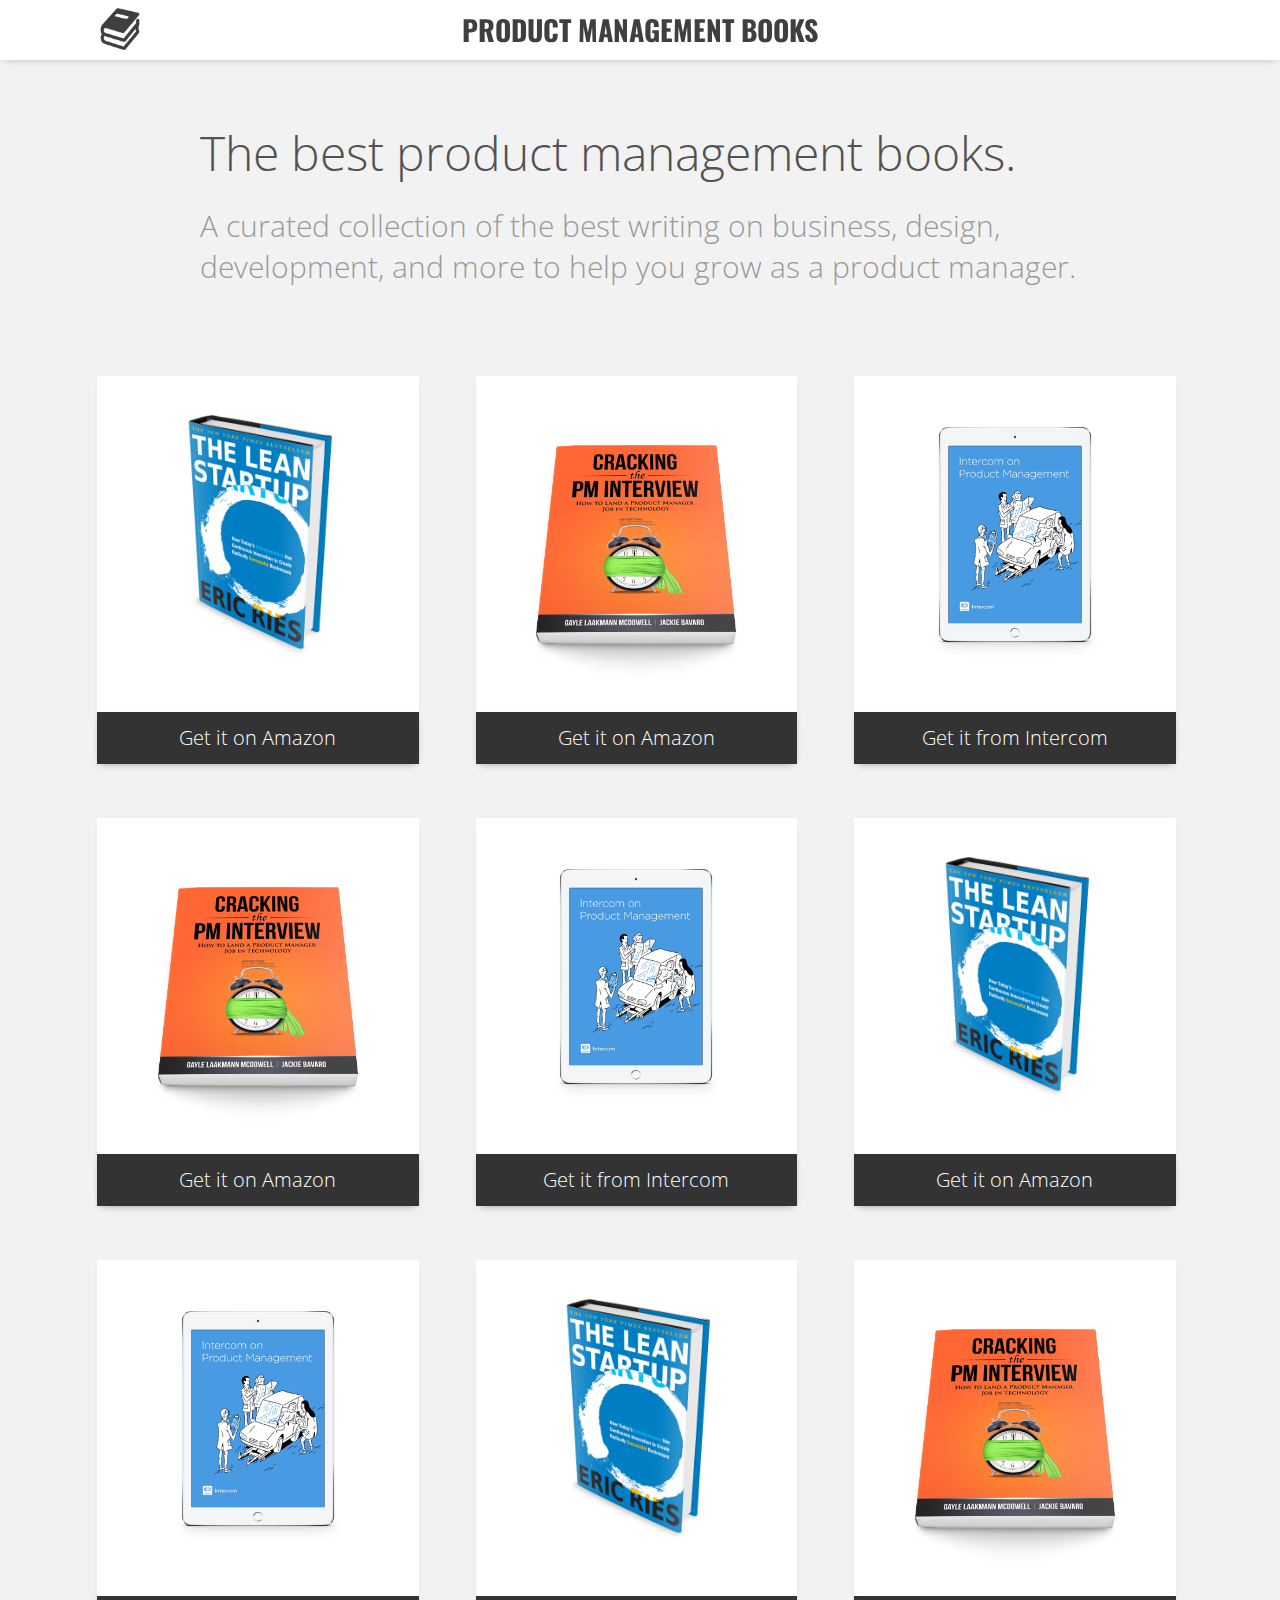
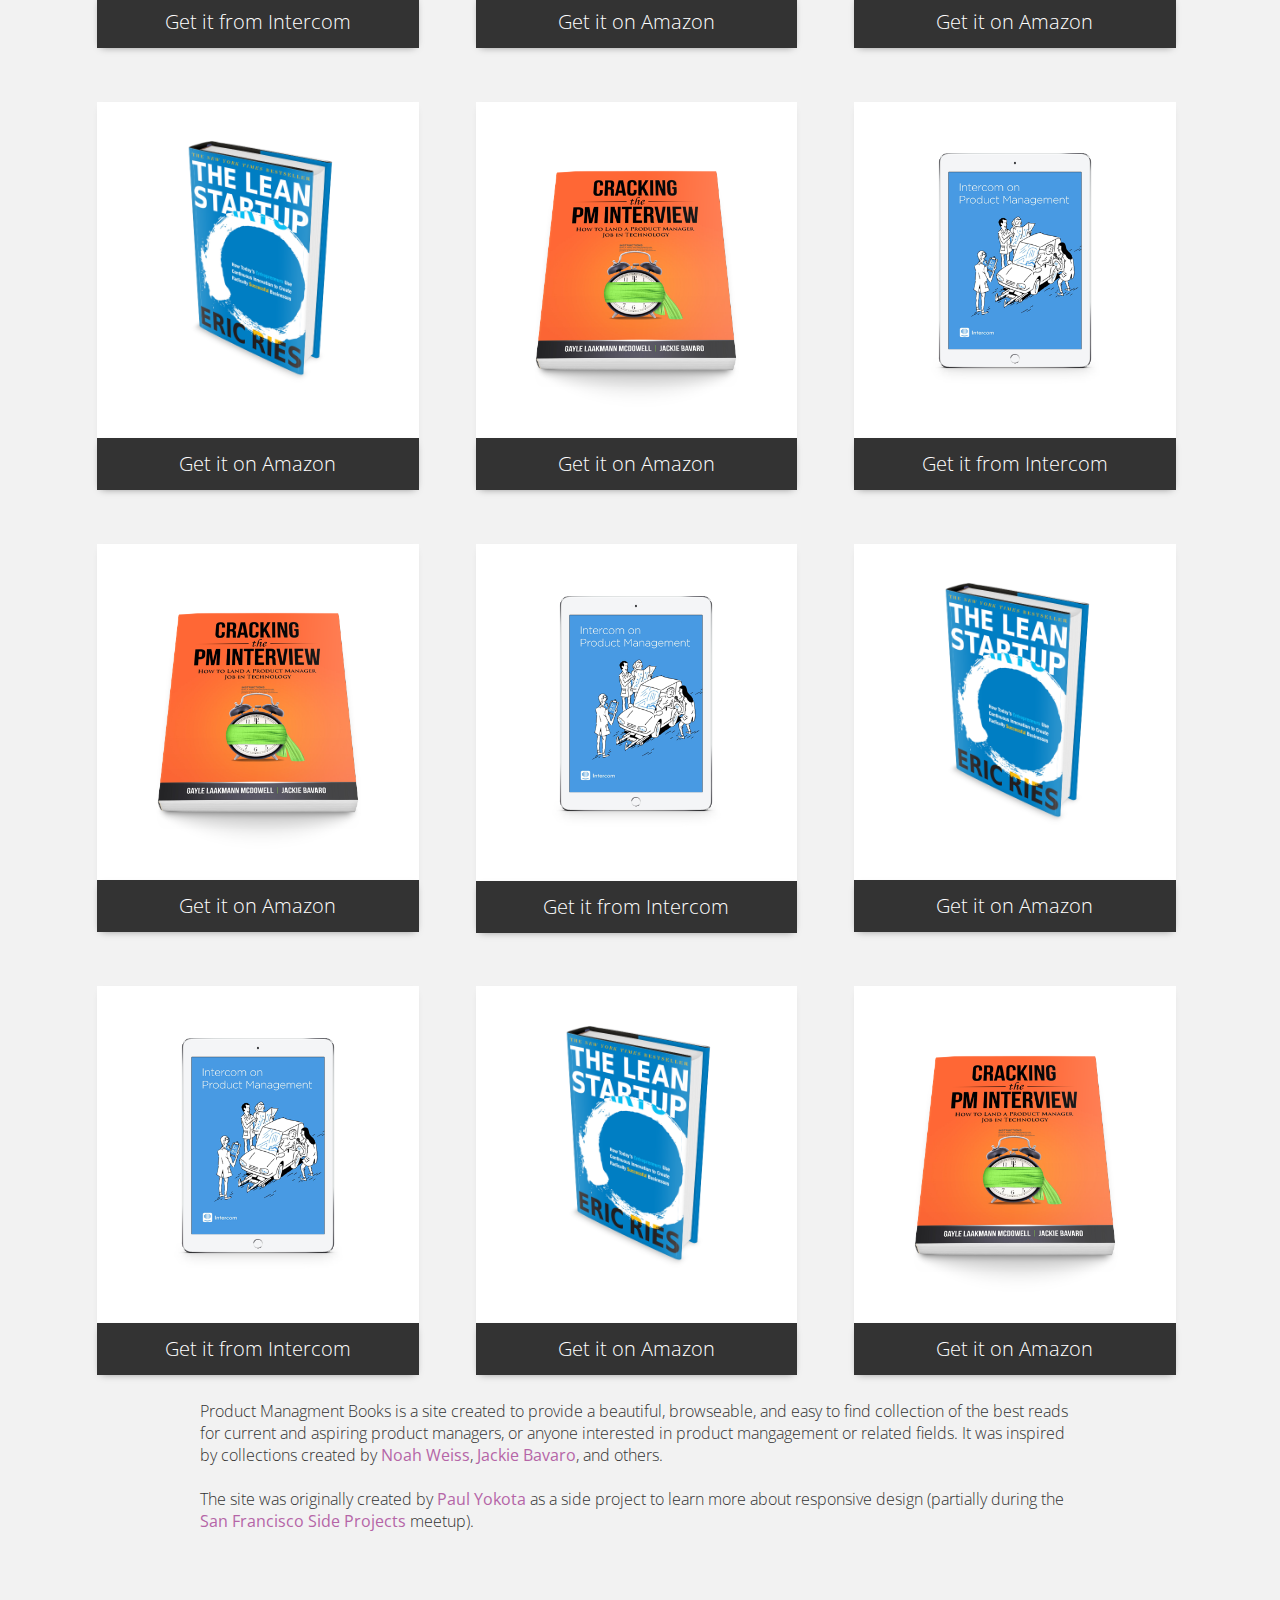
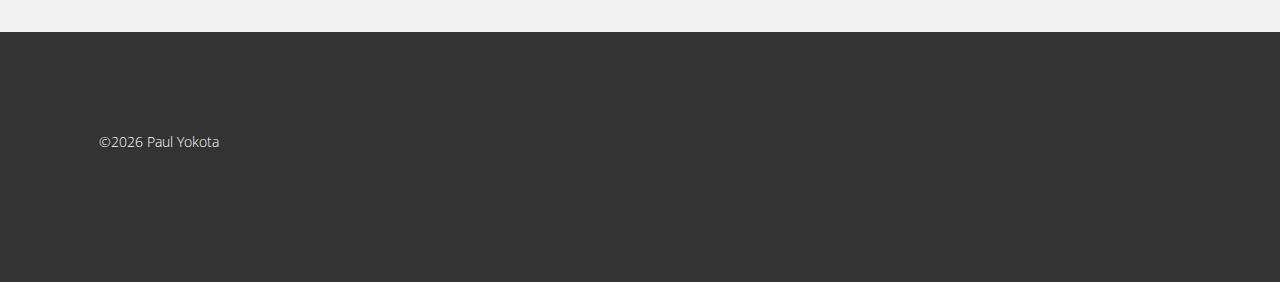
==== index.html @ b98fcb36 "Add initial work" ====
<html>
<head>
	<title>Product Management Books</title>
	<link rel="stylesheet" type="text/css" href="pmb.css">
	<link href='http://fonts.googleapis.com/css?family=Open+Sans:400italic,700,300,400' rel='stylesheet' type='text/css'>
	<link href='http://fonts.googleapis.com/css?family=Oswald:400,700' rel='stylesheet' type='text/css'>
</head>
<body>
	<div class="header">
		<div class="header-content">
			<div class="logo">
				<a href="">
					<img src="assets/logo.png" />
				</a>
			</div>
			<div class="header-right"></div>
				<a href="index.html">
					<h1>Product Management Books</h1>
				</a>
		</div>
	</div>
	<div class="container">
		<div class="intro">
			<div class="title">
				The best product management books.
			</div>
			<div class="paragraph">
				A curated collection of the best writing on business, design, development, and more to help you grow as a product manager.
			</div>
		</div>
		<div class="grid">
			<div class="cell" "shadow">
				<a href="lean-startup.html">
					<div class="book lean">
					</div>
					<div class="overlay">
						<p>The Lean Startup</p>
					</div>
				</a>
				<a href="http://amzn.to/1Dgs2KI" target="_blank">
					<div class="cta">
						<p>Get it on Amazon</p>
					</div>
				</a>
			</div>
			<div class="cell" "shadow">
				<a href="cracking-the-pm-interview.html">
					<div class="book cracking">
					</div>
					<div class="overlay">
						<p>Cracking the PM Interview</p>
					</div>
				</a>
				<a href="http://amzn.com/0984782818" target="_blank">
					<div class="cta">
						<p>Get it on Amazon</p>
					</div>
				</a>
			</div>
			<div class="cell" "shadow">
				<a href="intercom-on-product-management.html">
					<div class="book intercom">
					</div>
					<div class="overlay">Intercom on Product Management</p>
					</div>
				</a>
				<a href="https://www.intercom.io/books/product-management" target="_blank">
					<div class="cta">
						<p>Get it from Intercom</p>
					</div>
				</a>
			</div>
			<div class="cell" "shadow">
				<a href="">
					<div class="book cracking">
					</div>
					<div class="overlay">
						<p>Cracking the PM Interview</p>
					</div>
				</a>
				<a href="http://amzn.com/0984782818" target="_blank">
					<div class="cta">
						<p>Get it on Amazon</p>
					</div>
				</a>
			</div>
			<div class="cell" "shadow">
				<a href="">
					<div class="book intercom">
					</div>
					<div class="overlay">Intercom on Product Management</p>
					</div>
				</a>
				<a href="https://www.intercom.io/books/product-management" target="_blank">
					<div class="cta">
						<p>Get it from Intercom</p>
					</div>
				</a>
			</div>
			<div class="cell" "shadow">
				<a href="">
					<div class="book lean">
					</div>
					<div class="overlay">
						<p>The Lean Startup</p>
					</div>
				</a>
				<a href="http://amzn.to/1Dgs2KI" target="_blank">
					<div class="cta">
						<p>Get it on Amazon</p>
					</div>
				</a>
			</div>
			<div class="cell" "shadow">
				<a href="">
					<div class="book intercom">
					</div>
					<div class="overlay">Intercom on Product Management</p>
					</div>
				</a>
				<a href="https://www.intercom.io/books/product-management" target="_blank">
					<div class="cta">
						<p>Get it from Intercom</p>
					</div>
				</a>
			</div>
			<div class="cell" "shadow">
				<a href="">
					<div class="book lean">
					</div>
					<div class="overlay">
						<p>The Lean Startup</p>
					</div>
				</a>
				<a href="http://amzn.to/1Dgs2KI" target="_blank">
					<div class="cta">
						<p>Get it on Amazon</p>
					</div>
				</a>
			</div>
			<div class="cell" "shadow">
				<a href="">
					<div class="book cracking">
					</div>
					<div class="overlay">
						<p>Cracking the PM Interview</p>
					</div>
				</a>
				<a href="http://amzn.com/0984782818" target="_blank">
					<div class="cta">
						<p>Get it on Amazon</p>
					</div>
				</a>
			</div>
			<div class="cell" "shadow">
				<a href="">
					<div class="book lean">
					</div>
					<div class="overlay">
						<p>The Lean Startup</p>
					</div>
				</a>
				<a href="http://amzn.to/1Dgs2KI" target="_blank">
					<div class="cta">
						<p>Get it on Amazon</p>
					</div>
				</a>
			</div>
			<div class="cell" "shadow">
				<a href="">
					<div class="book cracking">
					</div>
					<div class="overlay">
						<p>Cracking the PM Interview</p>
					</div>
				</a>
				<a href="http://amzn.com/0984782818" target="_blank">
					<div class="cta">
						<p>Get it on Amazon</p>
					</div>
				</a>
			</div>
			<div class="cell" "shadow">
				<a href="">
					<div class="book intercom">
					</div>
					<div class="overlay">Intercom on Product Management</p>
					</div>
				</a>
				<a href="https://www.intercom.io/books/product-management" target="_blank">
					<div class="cta">
						<p>Get it from Intercom</p>
					</div>
				</a>
			</div>
			<div class="cell" "shadow">
				<a href="">
					<div class="book cracking">
					</div>
					<div class="overlay">
						<p>Cracking the PM Interview</p>
					</div>
				</a>
				<a href="http://amzn.com/0984782818" target="_blank">
					<div class="cta">
						<p>Get it on Amazon</p>
					</div>
				</a>
			</div>
			<div class="cell" "shadow">
				<a href="">
					<div class="book intercom">
					</div>
					<div class="overlay">Intercom on Product Management</p>
					</div>
				</a>
				<a href="https://www.intercom.io/books/product-management" target="_blank">
					<div class="cta">
						<p>Get it from Intercom</p>
					</div>
				</a>
			</div>
			<div class="cell" "shadow">
				<a href="">
					<div class="book lean">
					</div>
					<div class="overlay">
						<p>The Lean Startup</p>
					</div>
				</a>
				<a href="http://amzn.to/1Dgs2KI" target="_blank">
					<div class="cta">
						<p>Get it on Amazon</p>
					</div>
				</a>
			</div>
			<div class="cell" "shadow">
				<a href="">
					<div class="book intercom">
					</div>
					<div class="overlay">Intercom on Product Management</p>
					</div>
				</a>
				<a href="https://www.intercom.io/books/product-management" target="_blank">
					<div class="cta">
						<p>Get it from Intercom</p>
					</div>
				</a>
			</div>
			<div class="cell" "shadow">
				<a href="">
					<div class="book lean">
					</div>
					<div class="overlay">
						<p>The Lean Startup</p>
					</div>
				</a>
				<a href="http://amzn.to/1Dgs2KI" target="_blank">
					<div class="cta">
						<p>Get it on Amazon</p>
					</div>
				</a>
			</div>
			<div class="cell" "shadow">
				<a href="">
					<div class="book cracking">
					</div>
					<div class="overlay">
						<p>Cracking the PM Interview</p>
					</div>
				</a>
				<a href="http://amzn.com/0984782818" target="_blank">
					<div class="cta">
						<p>Get it on Amazon</p>
					</div>
				</a>
			</div>
		</div>
	</div>
	<div class="copy-long">
		<p>
			Product Managment Books is a site created to provide a beautiful, browseable, and easy to find collection of the best reads for current and aspiring product managers, or anyone interested in product mangagement or related fields. It was inspired by collections created by <a href="http://goo.gl/SSZT3W" target="blank" rel="nofollow">Noah Weiss</a>, <a href="http://qr.ae/EmVYV" target="blank" rel="nofollow">Jackie Bavaro</a>, and others. 
		</p><br />
		<p>
			The site was originally created by <a href="http://paulyokota.com" target="blank">Paul Yokota</a> as a side project to learn more about responsive design (partially during the <a href="http://www.meetup.com/San-Francisco-Side-Projects/">San Francisco Side Projects</a> meetup).
		</p>
	</div>
	<div class="space">
	</div>
	<div class="footer">
		<div class="footer-content">
			<div class="copyright">
				&copy;<script>document.write(new Date().getFullYear())</script> Paul Yokota
			</div>
		</div>
	</div>	
</body>
</html>
---- pmb.css ----
body {
	margin: 0;
	padding: 0;
	background-color: #f2f2f2;
	font-family: 'Open Sans', helvetica, arial, sans-serif;
	color: #333;
	font-size: 16px;
}

p {
	margin: 0px;
	padding: 0px;
}

a {
	text-decoration: none;
	color: #B565A7;
	font-weight: normal;
}

a:hover {
	color: #000;
}

a:visited {
	color: #B565A7;
	text-decoration: none;	
}

a h1,h2 {
	color: #333;
}

a:visited h1,h2 {
	color: #333;
}



h1,h2 {
	margin: 0px;
	padding: 0px;
	font-family: Oswald, "Arial"
}

.header {
	width: 100%;
	height: 60px;
	background-color: #fff;
	box-shadow: 0px 3px 8px -4px rgba(0, 0, 0, 0.3);
	position: fixed;
	top:0;
	width: 100%;
	z-index: 50;
	opacity: 0.94;
	transition: height 0.2s;
	transition-timing-function: ease-in-out;
}

.header-content {
	width: 90%;
	height: 64px;
	max-width: 1083px;
	margin-top: 8px;
	margin-left: auto;
	margin-right: auto;
}

.logo {
	width: 10%;
	float: left;
}

.header-right {
	width: 10%;
	height: 40px;
	float: right;
}

.logo img {
	height: 42px;

}

.header-content h1,h2 {
	width: 75%;
	margin-left: auto;
	margin-right: auto;
	padding-top: 1px;
	font-size: 28px;
	text-transform: uppercase;
	text-align: center;
	transition: font-size 0.2s, padding-top 0.2s ease-in-out;
}

.space {
	clear: both;
	height: 100px;
}

.footer {
	clear: both;
	height: 250px;
	padding-top-top: 50px;
	background-color: #333;
	color: #fff;
}

.footer-content {
	width: 90%;
	height: 64px;
	max-width: 1083px;
	padding-top: 100px;
	margin-left: auto;
	margin-right: auto;
	font-weight: lighter;
}

.copyright {
	font-size: 14px;
}

.container {
	width: 100%;
	height: 100%;
	max-width: 1203px;
	margin-left: auto;
	margin-right: auto;
	padding-top: 30px;
	padding-bottom: 30px;
}

.product {
	width: 90%;
	height: 580px;
	margin-top: 50px;
	margin-left: 5%;
	margin-right: 5%;
	background-color: #fff;
	box-shadow: 0px 3px 8px -4px rgba(0, 0, 0, 0.14902);
	transition: height 0.2s, background-color 0.2s ease;
	transition-timing-function: ease-in-out;
}

.intro {
	font-weight: lighter;
	width: 880px;
	max-width: 90%;
	margin: 90px auto 0px auto;
}

.intro .title {
	color: #525252;
	font-size: 48px;
	margin-bottom: 20px;
}

.intro .paragraph {
	color: #999999;
	font-size: 30px;
}

.grid {
	height: 100%;
	margin-top: 30px;
	padding: 2.5%;
	padding-bottom: 30px;
	margin-bottom: 30px;
}

.cell {
	float: left;
	box-shadow: 0px 3px 8px -4px rgba(0, 0, 0, 0.14902);
	width: 28.12%;
	height: 385px;
	margin: 2.5%;
	background-color: #fff;
	transition: width 0.2s, background-color 0.2s ease-in-out;
}

.cell .book {
	background-size: contain;
    background-repeat: no-repeat;
	height: 260px;
	max-width: 260px;
	margin-left: auto;
	margin-right: auto;
	margin-top: 8.5%;
	margin-bottom: auto;
}

.book:hover {
	opacity: 70%;
}

.lean {
	background-image: url(assets/book.png);
}

.cracking {
	background-image: url(assets/cracking.png);	
}

.cell .cracking {
	height: 300px;
	margin-bottom: -40px;
}

.intercom {
	background-image: url(assets/intercom.png);
}

.cell .intercom {
	margin-top: 16%;
	height: 236px;
	max-width: 170px;
}


.cell:hover,.banner:hover {
	background-color: #ddd;
}

.cta:hover .cell {
	background-color: #fff;	
}

.cta {
    text-align: center;
    font-size: 20px;
    font-weight: lighter;
    padding-top: 12px;
    background-color: #333;
    color: #fff;
    height: 40px;
	box-shadow: 0px 3px 8px -4px rgba(0, 0, 0, 0.4);
}

.cta a {
    color: #fff;
}

.cta:hover {
    background-color: #B565A7;
}

.overlay {
 	height: 14px;
	margin: 10px 0 15px 0;
    text-align: center;
    padding-top: 10px;
    opacity: 0;
    color: #000;
  	transition: height 0.3s, padding-top 0.3s, opacity 0.2s ease-in-out;
  	font-size: 14px;
}

.cell:hover .overlay {
 	height: 24px;
    opacity: 1;
    padding-top: 0px;
    color: #000;
}

.product .hero {
	float:left;
	width: 40%;
	padding: 5%;
	transition: width 0.2s ease-in-out;
}

.hero-image {
	width: 450px;
	max-width: 100%;
	height: 80%;
	margin-right: auto;
	margin-left: auto;
	background-size: contain;
    background-repeat: no-repeat;
}

.product .description {
	float: left;
	width: 45%;
	height: 80%;
	margin: 5% 0 5% 0;
	padding: 0px;
	transition: width 0.2s ease-in-out;
}

.description h1 {
	color: #525252;
	font-size: 40px;
	font-family: 'Open Sans', helvetica, arial, sans-serif;
	font-weight: lighter;
	margin-bottom: 0px;
}

.description .author {
	float: left;
	color: #999999;
	font-size: 26px;
	font-family: 'Open Sans', helvetica, arial, sans-serif;
	font-weight: lighter;
	margin-bottom: 18px;
}

.twitter {
	float: left;
	margin: 3px 0 0 5px;
}

.twitter img {
	height: 32px;
	width: 32px;
}

.copy {
	clear: both;
	margin: 20px 0 20px 0; 
}

.copy-long {
	font-weight: lighter;
	width: 880px;
	max-width: 90%;
	margin: 0px auto 0px auto;
}

@media all and (max-width: 980px) {
	.cell {
		width: 44.7%;
	}

	.intro .title {
		font-size: 40px;
	}

}

@media all and (max-width: 695px) {
	.cell {
		width: 44.6%;
	}

	.product {
		height: 150%;
	}

	.product .hero {
		float:left;
		width: 90%;
		padding: 5%;
	}

	.hero-image {
		width: 450px;
		max-width: 100%;
		height: 450px;
		margin-right: auto;
		margin-left: auto;
	}

	.product .description {
		width: 90%;
		max-height: 40%;
		padding: 5%;
	}
}

@media all and (max-width: 540px) {

	.banner {
		height: 200px;
	}

	.cell {
		width: 95%;
	}

	.header-content h1,h2 {
		float: right;
		width: 85%;
		padding-top: 6px;
		font-size: 24px;
	}

	.header-right {
		display: none;
	}

	.intro .title {
		font-size: 36px;
	}

	.intro .paragraph {
		font-size: 22px;
	}
}

@media all and (max-width: 400px) {

	.intro .paragraph {
		font-size: 20px;
	}
}
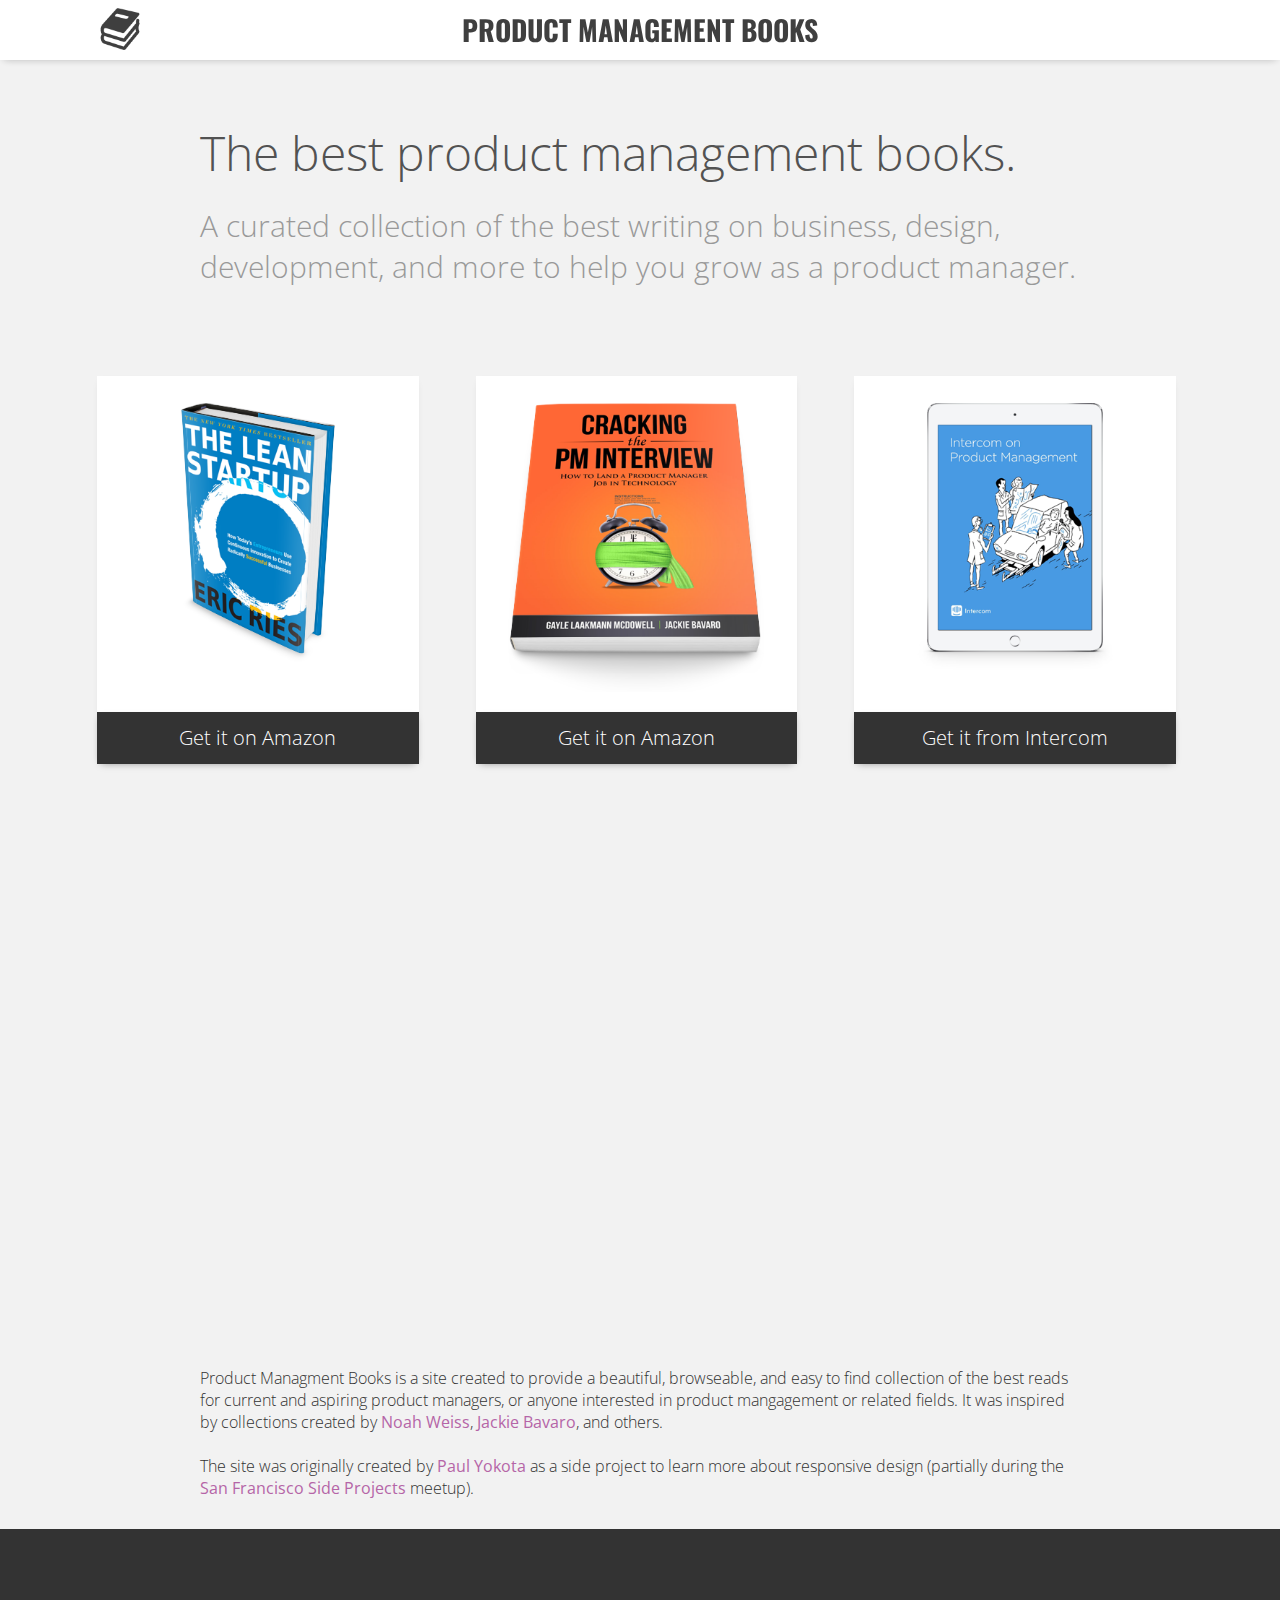
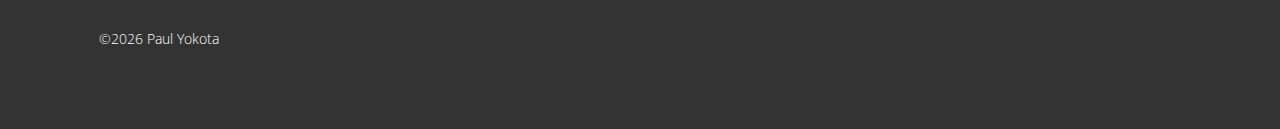
==== commit 172d69a9: "Additional changes" ====
--- a/index.html
+++ b/index.html
@@ -4,6 +4,7 @@
 	<link rel="stylesheet" type="text/css" href="pmb.css">
 	<link href='http://fonts.googleapis.com/css?family=Open+Sans:400italic,700,300,400' rel='stylesheet' type='text/css'>
 	<link href='http://fonts.googleapis.com/css?family=Oswald:400,700' rel='stylesheet' type='text/css'>
+	<link rel="icon" type="image/png" href="assets/logo.png">
 </head>
 <body>
 	<div class="header">
@@ -70,219 +71,16 @@
 					</div>
 				</a>
 			</div>
-			<div class="cell" "shadow">
-				<a href="">
-					<div class="book cracking">
-					</div>
-					<div class="overlay">
-						<p>Cracking the PM Interview</p>
-					</div>
-				</a>
-				<a href="http://amzn.com/0984782818" target="_blank">
-					<div class="cta">
-						<p>Get it on Amazon</p>
-					</div>
-				</a>
-			</div>
-			<div class="cell" "shadow">
-				<a href="">
-					<div class="book intercom">
-					</div>
-					<div class="overlay">Intercom on Product Management</p>
-					</div>
-				</a>
-				<a href="https://www.intercom.io/books/product-management" target="_blank">
-					<div class="cta">
-						<p>Get it from Intercom</p>
-					</div>
-				</a>
-			</div>
-			<div class="cell" "shadow">
-				<a href="">
-					<div class="book lean">
-					</div>
-					<div class="overlay">
-						<p>The Lean Startup</p>
-					</div>
-				</a>
-				<a href="http://amzn.to/1Dgs2KI" target="_blank">
-					<div class="cta">
-						<p>Get it on Amazon</p>
-					</div>
-				</a>
-			</div>
-			<div class="cell" "shadow">
-				<a href="">
-					<div class="book intercom">
-					</div>
-					<div class="overlay">Intercom on Product Management</p>
-					</div>
-				</a>
-				<a href="https://www.intercom.io/books/product-management" target="_blank">
-					<div class="cta">
-						<p>Get it from Intercom</p>
-					</div>
-				</a>
-			</div>
-			<div class="cell" "shadow">
-				<a href="">
-					<div class="book lean">
-					</div>
-					<div class="overlay">
-						<p>The Lean Startup</p>
-					</div>
-				</a>
-				<a href="http://amzn.to/1Dgs2KI" target="_blank">
-					<div class="cta">
-						<p>Get it on Amazon</p>
-					</div>
-				</a>
-			</div>
-			<div class="cell" "shadow">
-				<a href="">
-					<div class="book cracking">
-					</div>
-					<div class="overlay">
-						<p>Cracking the PM Interview</p>
-					</div>
-				</a>
-				<a href="http://amzn.com/0984782818" target="_blank">
-					<div class="cta">
-						<p>Get it on Amazon</p>
-					</div>
-				</a>
-			</div>
-			<div class="cell" "shadow">
-				<a href="">
-					<div class="book lean">
-					</div>
-					<div class="overlay">
-						<p>The Lean Startup</p>
-					</div>
-				</a>
-				<a href="http://amzn.to/1Dgs2KI" target="_blank">
-					<div class="cta">
-						<p>Get it on Amazon</p>
-					</div>
-				</a>
-			</div>
-			<div class="cell" "shadow">
-				<a href="">
-					<div class="book cracking">
-					</div>
-					<div class="overlay">
-						<p>Cracking the PM Interview</p>
-					</div>
-				</a>
-				<a href="http://amzn.com/0984782818" target="_blank">
-					<div class="cta">
-						<p>Get it on Amazon</p>
-					</div>
-				</a>
-			</div>
-			<div class="cell" "shadow">
-				<a href="">
-					<div class="book intercom">
-					</div>
-					<div class="overlay">Intercom on Product Management</p>
-					</div>
-				</a>
-				<a href="https://www.intercom.io/books/product-management" target="_blank">
-					<div class="cta">
-						<p>Get it from Intercom</p>
-					</div>
-				</a>
-			</div>
-			<div class="cell" "shadow">
-				<a href="">
-					<div class="book cracking">
-					</div>
-					<div class="overlay">
-						<p>Cracking the PM Interview</p>
-					</div>
-				</a>
-				<a href="http://amzn.com/0984782818" target="_blank">
-					<div class="cta">
-						<p>Get it on Amazon</p>
-					</div>
-				</a>
-			</div>
-			<div class="cell" "shadow">
-				<a href="">
-					<div class="book intercom">
-					</div>
-					<div class="overlay">Intercom on Product Management</p>
-					</div>
-				</a>
-				<a href="https://www.intercom.io/books/product-management" target="_blank">
-					<div class="cta">
-						<p>Get it from Intercom</p>
-					</div>
-				</a>
-			</div>
-			<div class="cell" "shadow">
-				<a href="">
-					<div class="book lean">
-					</div>
-					<div class="overlay">
-						<p>The Lean Startup</p>
-					</div>
-				</a>
-				<a href="http://amzn.to/1Dgs2KI" target="_blank">
-					<div class="cta">
-						<p>Get it on Amazon</p>
-					</div>
-				</a>
-			</div>
-			<div class="cell" "shadow">
-				<a href="">
-					<div class="book intercom">
-					</div>
-					<div class="overlay">Intercom on Product Management</p>
-					</div>
-				</a>
-				<a href="https://www.intercom.io/books/product-management" target="_blank">
-					<div class="cta">
-						<p>Get it from Intercom</p>
-					</div>
-				</a>
-			</div>
-			<div class="cell" "shadow">
-				<a href="">
-					<div class="book lean">
-					</div>
-					<div class="overlay">
-						<p>The Lean Startup</p>
-					</div>
-				</a>
-				<a href="http://amzn.to/1Dgs2KI" target="_blank">
-					<div class="cta">
-						<p>Get it on Amazon</p>
-					</div>
-				</a>
-			</div>
-			<div class="cell" "shadow">
-				<a href="">
-					<div class="book cracking">
-					</div>
-					<div class="overlay">
-						<p>Cracking the PM Interview</p>
-					</div>
-				</a>
-				<a href="http://amzn.com/0984782818" target="_blank">
-					<div class="cta">
-						<p>Get it on Amazon</p>
-					</div>
-				</a>
-			</div>
 		</div>
+	</div>
+	<div class="space">
 	</div>
 	<div class="copy-long">
 		<p>
-			Product Managment Books is a site created to provide a beautiful, browseable, and easy to find collection of the best reads for current and aspiring product managers, or anyone interested in product mangagement or related fields. It was inspired by collections created by <a href="http://goo.gl/SSZT3W" target="blank" rel="nofollow">Noah Weiss</a>, <a href="http://qr.ae/EmVYV" target="blank" rel="nofollow">Jackie Bavaro</a>, and others. 
+			Product Managment Books is a site created to provide a beautiful, browseable, and easy to find collection of the best reads for current and aspiring product managers, or anyone interested in product mangagement or related fields. It was inspired by collections created by <a href="http://goo.gl/SSZT3W" target="_blank" rel="nofollow">Noah Weiss</a>, <a href="http://qr.ae/EmVYV" target="_blank" rel="nofollow">Jackie Bavaro</a>, and others. 
 		</p><br />
 		<p>
-			The site was originally created by <a href="http://paulyokota.com" target="blank">Paul Yokota</a> as a side project to learn more about responsive design (partially during the <a href="http://www.meetup.com/San-Francisco-Side-Projects/">San Francisco Side Projects</a> meetup).
+			The site was originally created by <a href="http://paulyokota.com" target="_blank">Paul Yokota</a> as a side project to learn more about responsive design (partially during the <a href="http://www.meetup.com/San-Francisco-Side-Projects/" target="_blank">San Francisco Side Projects</a> meetup).
 		</p>
 	</div>
 	<div class="space">
--- a/pmb.css
+++ b/pmb.css
@@ -6,6 +6,7 @@
 	font-family: 'Open Sans', helvetica, arial, sans-serif;
 	color: #333;
 	font-size: 16px;
+	font-weight: lighter;
 }
 
 p {
@@ -96,12 +97,12 @@
 
 .space {
 	clear: both;
-	height: 100px;
+	height: 30px;
 }
 
 .footer {
 	clear: both;
-	height: 250px;
+	height: 200px;
 	padding-top-top: 50px;
 	background-color: #333;
 	color: #fff;
@@ -122,8 +123,9 @@
 }
 
 .container {
+	clear: both;
 	width: 100%;
-	height: 100%;
+
 	max-width: 1203px;
 	margin-left: auto;
 	margin-right: auto;
@@ -132,8 +134,10 @@
 }
 
 .product {
+	clear:both;
 	width: 90%;
-	height: 580px;
+	height: 60%;
+	min-height: 500px;
 	margin-top: 50px;
 	margin-left: 5%;
 	margin-right: 5%;
@@ -182,12 +186,12 @@
 .cell .book {
 	background-size: contain;
     background-repeat: no-repeat;
-	height: 260px;
+	height: 300px;
+	margin-bottom: -40px;
 	max-width: 260px;
 	margin-left: auto;
 	margin-right: auto;
 	margin-top: 8.5%;
-	margin-bottom: auto;
 }
 
 .book:hover {
@@ -211,11 +215,7 @@
 	background-image: url(assets/intercom.png);
 }
 
-.cell .intercom {
-	margin-top: 16%;
-	height: 236px;
-	max-width: 170px;
-}
+
 
 
 .cell:hover,.banner:hover {
@@ -271,7 +271,7 @@
 }
 
 .hero-image {
-	width: 450px;
+	width: 360px;
 	max-width: 100%;
 	height: 80%;
 	margin-right: auto;
@@ -300,7 +300,7 @@
 .description .author {
 	float: left;
 	color: #999999;
-	font-size: 26px;
+	font-size: 24px;
 	font-family: 'Open Sans', helvetica, arial, sans-serif;
 	font-weight: lighter;
 	margin-bottom: 18px;
@@ -319,9 +319,12 @@
 .copy {
 	clear: both;
 	margin: 20px 0 20px 0; 
+	padding-top: 20px;
+	padding-bottom: 20px;
 }
 
 .copy-long {
+	clear: both;
 	font-weight: lighter;
 	width: 880px;
 	max-width: 90%;
@@ -345,7 +348,7 @@
 	}
 
 	.product {
-		height: 150%;
+		height: 770px;
 	}
 
 	.product .hero {
@@ -355,9 +358,9 @@
 	}
 
 	.hero-image {
-		width: 450px;
+		width: 90%;
 		max-width: 100%;
-		height: 450px;
+		height: 300px;
 		margin-right: auto;
 		margin-left: auto;
 	}
@@ -367,6 +370,23 @@
 		max-height: 40%;
 		padding: 5%;
 	}
+
+	.copy {
+		width: 90%;
+	}
+
+	.copy-long {
+		font-size: 14px;
+	}
+
+	.description h1 {
+		font-size: 34px;
+	}
+
+	.description .author {
+		font-size: 22px;
+	}
+
 }
 
 @media all and (max-width: 540px) {
@@ -397,6 +417,18 @@
 	.intro .paragraph {
 		font-size: 22px;
 	}
+
+		.copy {
+		font-size: 14px;
+	}
+
+	.description h1 {
+		font-size: 26px;
+	}
+
+	.description .author {
+		font-size: 16px;
+	}
 }
 
 @media all and (max-width: 400px) {
@@ -404,4 +436,9 @@
 	.intro .paragraph {
 		font-size: 20px;
 	}
-}
+
+	.header-content h1,h2 {
+		font-size: 18px;
+	}
+
+}
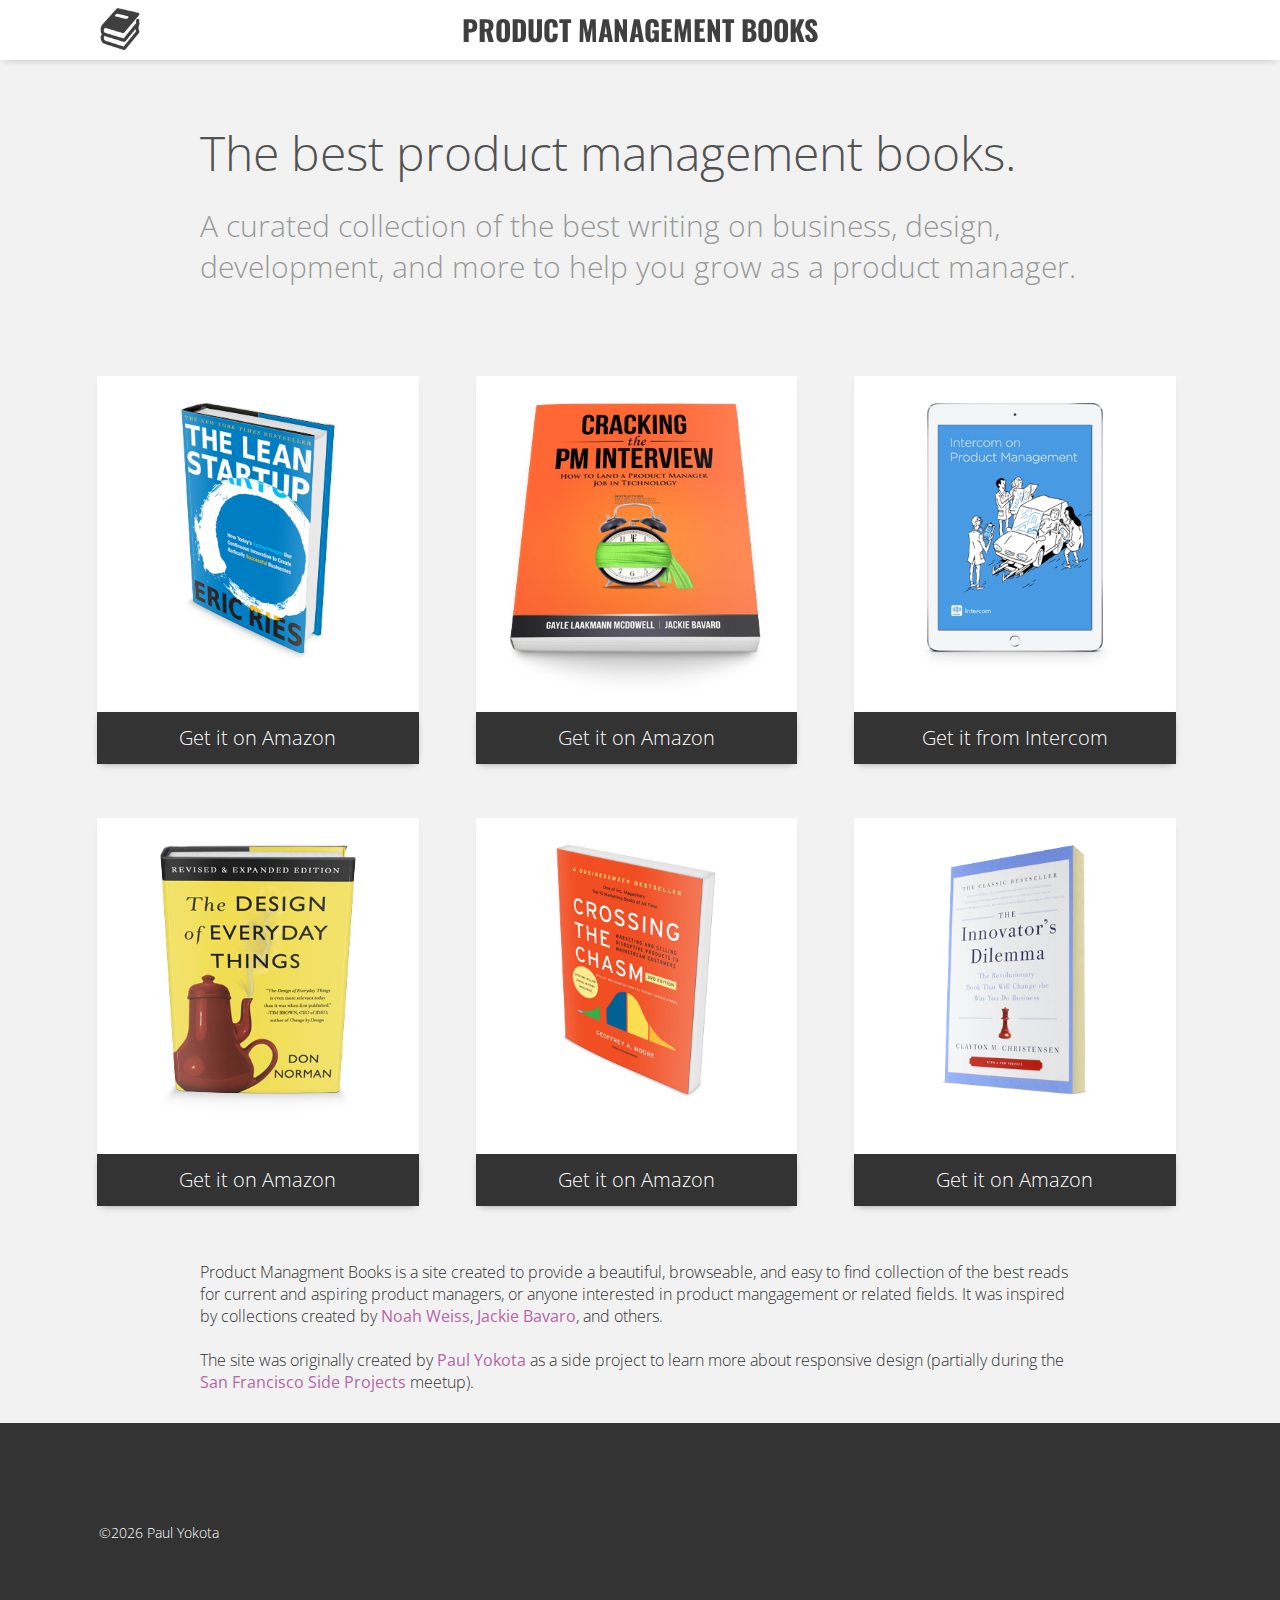
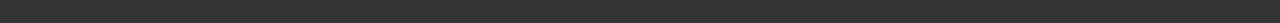
==== commit 9c7b4d66: "Add three new books" ====
--- a/index.html
+++ b/index.html
@@ -15,7 +15,7 @@
 				</a>
 			</div>
 			<div class="header-right"></div>
-				<a href="index.html">
+				<a href="">
 					<h1>Product Management Books</h1>
 				</a>
 		</div>
@@ -71,6 +71,45 @@
 					</div>
 				</a>
 			</div>
+			<div class="cell" "shadow">
+				<a href="design-of-everyday-things.html">
+					<div class="book everyday">
+					</div>
+					<div class="overlay">The Design of Everyday Things</p>
+					</div>
+				</a>
+				<a href="http://amzn.com/0465050654" target="_blank">
+					<div class="cta">
+						<p>Get it on Amazon</p>
+					</div>
+				</a>
+			</div>
+			<div class="cell" "shadow">
+				<a href="crossing-the-chasm.html">
+					<div class="book chasm">
+					</div>
+					<div class="overlay">Crossing the Chasm</p>
+					</div>
+				</a>
+				<a href="http://amzn.com/0062292986" target="_blank">
+					<div class="cta">
+						<p>Get it on Amazon</p>
+					</div>
+				</a>
+			</div>
+			<div class="cell" "shadow">
+				<a href="innovators-dilemma.html">
+					<div class="book innovator">
+					</div>
+					<div class="overlay">The Innovator's Dilemma</p>
+					</div>
+				</a>
+				<a href="http://amzn.com/0062060244" target="_blank">
+					<div class="cta">
+						<p>Get it on Amazon</p>
+					</div>
+				</a>
+			</div>
 		</div>
 	</div>
 	<div class="space">
--- a/pmb.css
+++ b/pmb.css
@@ -166,7 +166,7 @@
 }
 
 .grid {
-	height: 100%;
+	height: 70%;
 	margin-top: 30px;
 	padding: 2.5%;
 	padding-bottom: 30px;
@@ -215,8 +215,17 @@
 	background-image: url(assets/intercom.png);
 }
 
-
-
+.everyday {
+	background-image: url(assets/everyday.png);	
+}
+
+.chasm {
+	background-image: url(assets/chasm.png);	
+}
+
+.innovator {
+	background-image: url(assets/innovator.png);	
+}
 
 .cell:hover,.banner:hover {
 	background-color: #ddd;
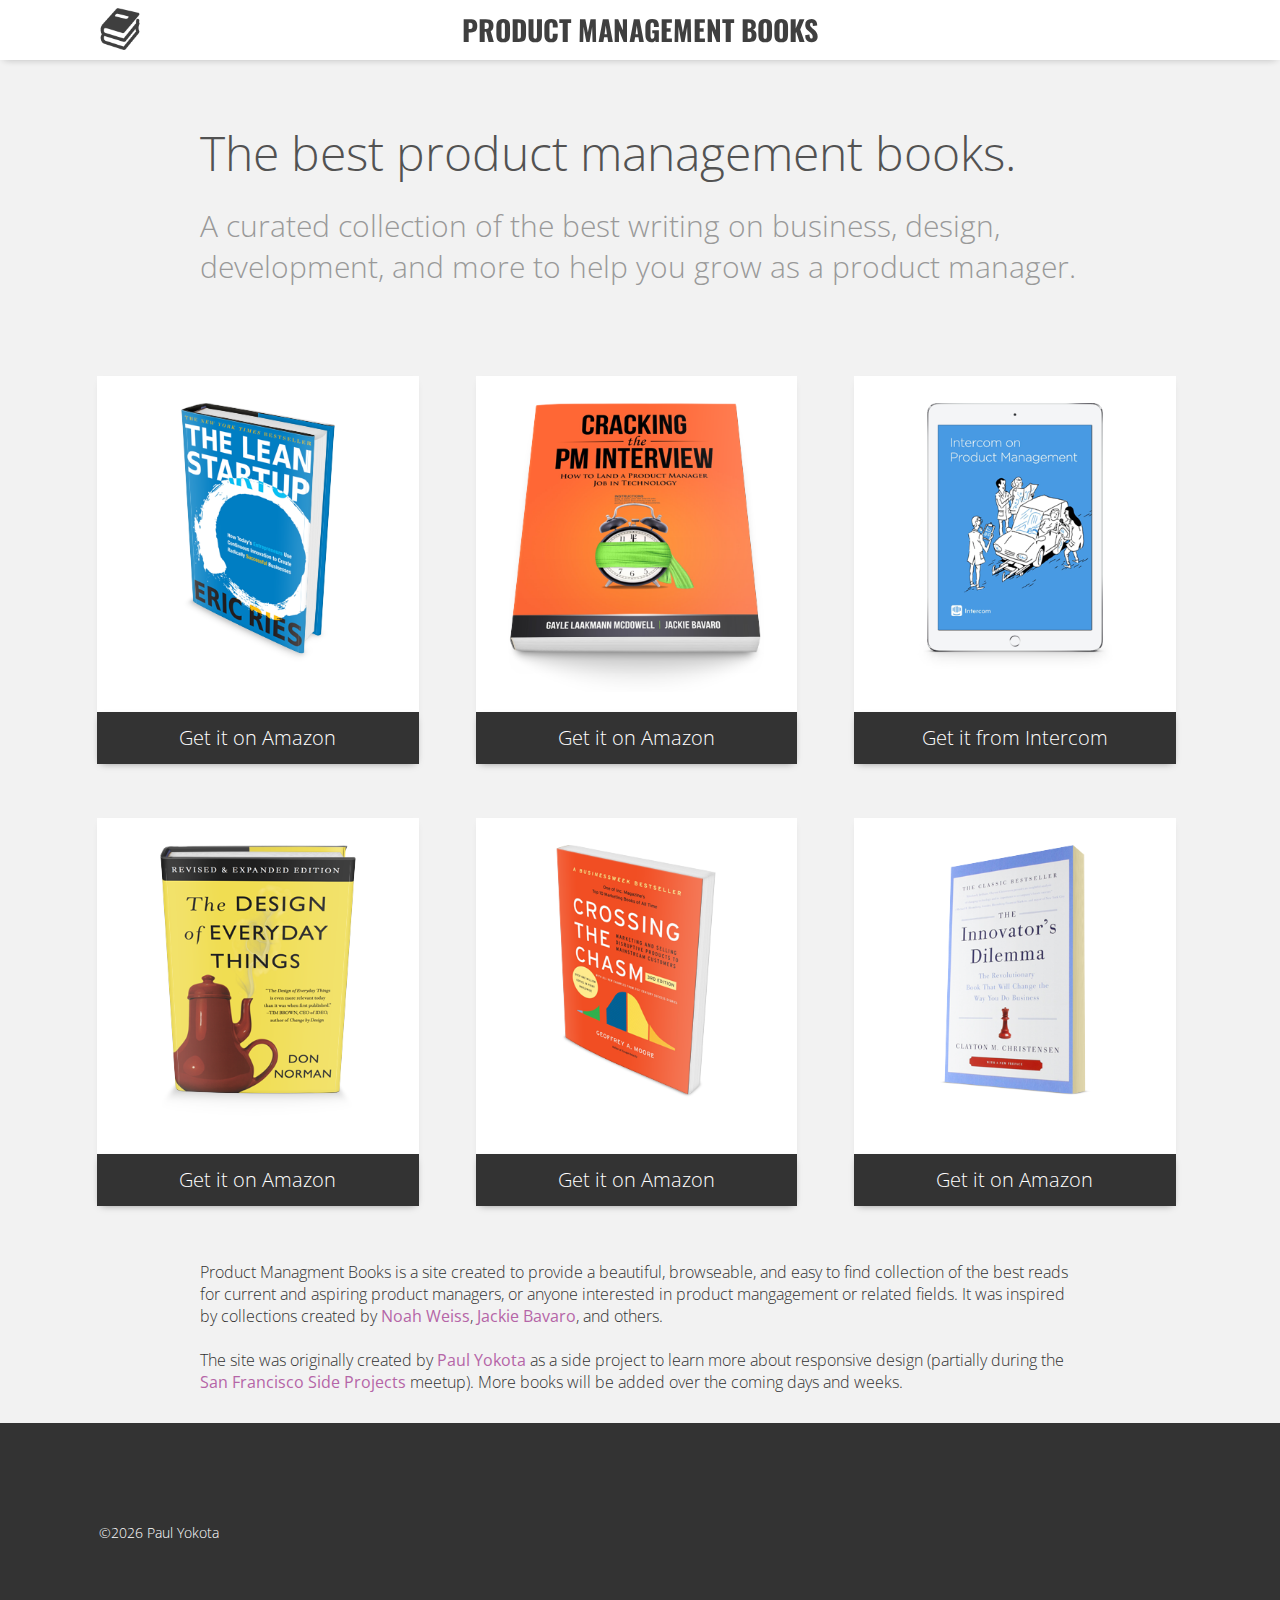
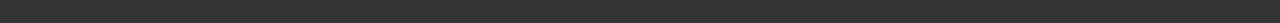
==== commit 6c15dd93: "Add copy" ====
--- a/index.html
+++ b/index.html
@@ -5,6 +5,16 @@
 	<link href='http://fonts.googleapis.com/css?family=Open+Sans:400italic,700,300,400' rel='stylesheet' type='text/css'>
 	<link href='http://fonts.googleapis.com/css?family=Oswald:400,700' rel='stylesheet' type='text/css'>
 	<link rel="icon" type="image/png" href="assets/logo.png">
+	<meta name="viewport" content="width=device-width, initial-scale=1">
+	<script>
+	  (function(i,s,o,g,r,a,m){i['GoogleAnalyticsObject']=r;i[r]=i[r]||function(){
+	  (i[r].q=i[r].q||[]).push(arguments)},i[r].l=1*new Date();a=s.createElement(o),
+	  m=s.getElementsByTagName(o)[0];a.async=1;a.src=g;m.parentNode.insertBefore(a,m)
+	  })(window,document,'script','//www.google-analytics.com/analytics.js','ga');
+
+	  ga('create', 'UA-10582294-5', 'auto');
+	  ga('send', 'pageview');
+	</script>
 </head>
 <body>
 	<div class="header">
@@ -119,7 +129,7 @@
 			Product Managment Books is a site created to provide a beautiful, browseable, and easy to find collection of the best reads for current and aspiring product managers, or anyone interested in product mangagement or related fields. It was inspired by collections created by <a href="http://goo.gl/SSZT3W" target="_blank" rel="nofollow">Noah Weiss</a>, <a href="http://qr.ae/EmVYV" target="_blank" rel="nofollow">Jackie Bavaro</a>, and others. 
 		</p><br />
 		<p>
-			The site was originally created by <a href="http://paulyokota.com" target="_blank">Paul Yokota</a> as a side project to learn more about responsive design (partially during the <a href="http://www.meetup.com/San-Francisco-Side-Projects/" target="_blank">San Francisco Side Projects</a> meetup).
+			The site was originally created by <a href="http://paulyokota.com" target="_blank">Paul Yokota</a> as a side project to learn more about responsive design (partially during the <a href="http://www.meetup.com/San-Francisco-Side-Projects/" target="_blank">San Francisco Side Projects</a> meetup). More books will be added over the coming days and weeks.
 		</p>
 	</div>
 	<div class="space">
